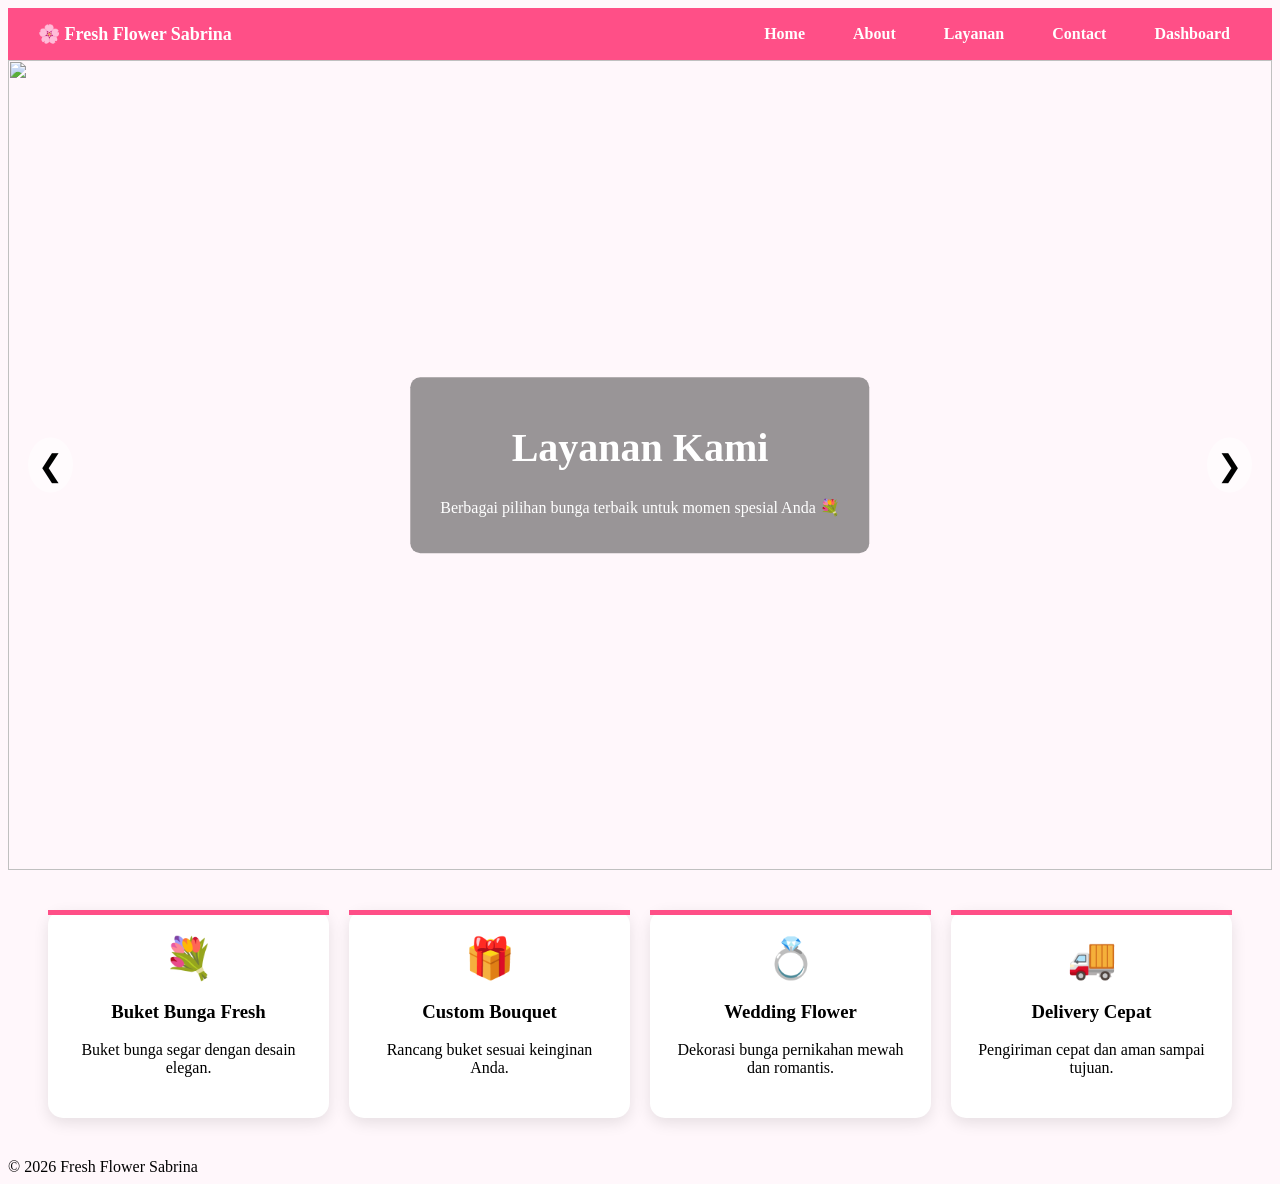
==== layanan.html @ d6aa2071 "Add files via upload" ====
<!DOCTYPE html>
<html>
<head>
    <title>Layanan - Fresh Flower Sabrina</title>
    <link rel="stylesheet" href="style.css">
</head>
<body>

<!-- NAVBAR -->
<div class="navbar">
    <div class="logo">🌸 Fresh Flower Sabrina</div>

    <div class="nav-links">
        <a href="index.html">Home</a>
        <a href="about.html">About</a>
        <a href="layanan.html">Layanan</a>
        <a href="contact.html">Contact</a>
        <a href="dashboard.html">Dashboard</a>
    </div>
</div>

<!-- HERO + SLIDER -->
<div class="slider-container">

    <div class="slide active">
        <img src="photo/freshbanget1.jpg">
    </div>

    <div class="slide">
        <img src="photo/freshbanget2.jpg">
    </div>

    <div class="slide">
        <img src="photo/freshbanget3.jpg">
    </div>

    <div class="slide">
        <img src="photo/freshbanget4.jpg">
    </div>

    <!-- overlay tulisan -->
    <div class="overlay-text">
        <h1>Layanan Kami</h1>
        <p>Berbagai pilihan bunga terbaik untuk momen spesial Anda 💐</p>
    </div>

    <!-- tombol slider -->
    <button class="prev" onclick="changeSlide(-1)">❮</button>
    <button class="next" onclick="changeSlide(1)">❯</button>

</div>

<!-- CONTENT -->
<div class="container">

    <div class="service-card">
        <div class="icon">💐</div>
        <h3>Buket Bunga Fresh</h3>
        <p>Buket bunga segar dengan desain elegan.</p>
    </div>

    <div class="service-card">
        <div class="icon">🎁</div>
        <h3>Custom Bouquet</h3>
        <p>Rancang buket sesuai keinginan Anda.</p>
    </div>

    <div class="service-card">
        <div class="icon">💍</div>
        <h3>Wedding Flower</h3>
        <p>Dekorasi bunga pernikahan mewah dan romantis.</p>
    </div>

    <div class="service-card">
        <div class="icon">🚚</div>
        <h3>Delivery Cepat</h3>
        <p>Pengiriman cepat dan aman sampai tujuan.</p>
    </div>

</div>

<footer>
    © 2026 Fresh Flower Sabrina
</footer>

<script src="script.js"></script>

</body>
</html>
---- style.css ----
body {
    background: #fff7fb;
}

.hero {
    background: linear-gradient(to right, #ff6fa1, #ffb6c1);
    color: white;
    padding: 80px 20px;
    text-align: center;
}

.navbar {
    background: #ff4f87;
}

.card {
    border-left: 5px solid #ff4f87;
}
.navbar {
    background: #ff4f87;
    padding: 15px 30px;
    display: flex;
    justify-content: space-between;
    align-items: center;
    color: white;
    .navbar {
    background: #ff4f87;
    padding: 15px 30px;
    display: flex;
    justify-content: space-between;
    align-items: center;
    color: white;

    position: fixed;
    top: 0;
    left: 0;
    width: 100%;
    z-index: 1000;
}

body {
    margin: 0;
    padding-top: 70px;
}

}

.logo {
    font-size: 18px;
    font-weight: bold;
}

.nav-links a {
    color: white;
    text-decoration: none;
    margin-left: 20px;
    font-weight: bold;
    transition: 0.3s;
    padding: 8px 12px;
    border-radius: 8px;
}

.nav-links a:hover {
    background: white;
    color: #ff4f87;
}
.hero {
    background: url('https://images.unsplash.com/photo-1526045612212-70caf35c14df') center/cover no-repeat;
    height: 90vh;
    display: flex;
    align-items: center;
    justify-content: center;
    text-align: center;
    color: white;
    position: relative;
}

/* overlay gelap biar teks jelas */
.hero::before {
    content: "";
    position: absolute;
    top: 0;
    left: 0;
    right: 0;
    bottom: 0;
    background: rgba(0,0,0,0.5);
}

.hero-content {
    position: relative;
    max-width: 700px;
    padding: 20px;
}

.hero h1 {
    font-size: 50px;
    margin-bottom: 15px;
}

.hero p {
    font-size: 18px;
    margin-bottom: 25px;
}

.hero-btn {
    display: flex;
    justify-content: center;
    gap: 15px;
}

/* tombol */
.btn {
    background: #ff4f87;
    color: white;
    padding: 12px 20px;
    text-decoration: none;
    border-radius: 30px;
    font-weight: bold;
    transition: 0.3s;
}

.btn:hover {
    background: #ff2f6d;
}

.btn-outline {
    border: 2px solid white;
    color: white;
    padding: 12px 20px;
    text-decoration: none;
    border-radius: 30px;
    font-weight: bold;
    transition: 0.3s;
}

.btn-outline:hover {
    background: white;
    color: #ff4f87;
}
/* HERO */
.hero {
    background: linear-gradient(to right, #ff6fa1, #ffb6c1);
    color: white;
    padding: 80px 20px;
    text-align: center;
}

.hero-content h1 {
    font-size: 42px;
    margin-bottom: 10px;
}

.hero-content p {
    font-size: 18px;
}

/* CONTAINER */
.container {
    padding: 40px;
    display: grid;
    grid-template-columns: repeat(auto-fit, minmax(250px, 1fr));
    gap: 20px;
}

/* SERVICE CARD */
.service-card {
    background: white;
    padding: 25px;
    border-radius: 15px;
    text-align: center;
    box-shadow: 0 5px 15px rgba(0,0,0,0.1);
    transition: 0.3s;
    position: relative;
}

.service-card:hover {
    transform: translateY(-8px);
    box-shadow: 0 10px 25px rgba(0,0,0,0.2);
}

/* ICON */
.icon {
    font-size: 40px;
    margin-bottom: 10px;
}

/* garis atas */
.service-card::before {
    content: "";
    position: absolute;
    width: 100%;
    height: 5px;
    background: #ff4f87;
    top: 0;
    left: 0;
}
/* SLIDER FULL BACKGROUND */
.slider-container {
    position: relative;
    height: 90vh;
    overflow: hidden;
}

/* setiap slide */
.slide {
    display: none;
    position: absolute;
    width: 100%;
    height: 100%;
}

.slide img {
    width: 100%;
    height: 100%;
    object-fit: cover;
}

/* aktif slide */
.active {
    display: block;
}

/* overlay tulisan */
.overlay-text {
    position: absolute;
    top: 50%;
    left: 50%;
    transform: translate(-50%, -50%);
    color: white;
    text-align: center;
    background: rgba(0,0,0,0.4);
    padding: 20px 30px;
    border-radius: 10px;
}

.overlay-text h1 {
    font-size: 40px;
}

/* tombol next prev */
.prev, .next {
    position: absolute;
    top: 50%;
    transform: translateY(-50%);
    background: rgba(255,255,255,0.5);
    border: none;
    font-size: 30px;
    padding: 10px;
    cursor: pointer;
    border-radius: 50%;
}

.prev { left: 20px; }
.next { right: 20px; }

.prev:hover, .next:hover {
    background: white;
}
/* MODAL BACKGROUND */
.modal {
    display: none;
    position: fixed;
    z-index: 999;
    left: 0;
    top: 0;
    width: 100%;
    height: 100%;
    background: rgba(0,0,0,0.6);
}

/* BOX POPUP */
.modal-content {
    background: white;
    padding: 25px;
    width: 300px;
    margin: 15% auto;
    border-radius: 15px;
    text-align: center;
    animation: pop 0.3s ease;
}

/* ANIMASI MUNCUL */
@keyframes pop {
    from { transform: scale(0.7); opacity: 0; }
    to { transform: scale(1); opacity: 1; }
}

/* BUTTON MODAL */
.btn-modal {
    background: #ff4f87;
    color: white;
    border: none;
    padding: 10px 15px;
    margin-top: 10px;
    border-radius: 20px;
    cursor: pointer;
}

.btn-cancel {
    background: gray;
    color: white;
    border: none;
    padding: 10px 15px;
    margin-top: 10px;
    border-radius: 20px;
    cursor: pointer;
}
/* HERO ABOUT */
.about-hero {
    height: 70vh;
    background: url('https://images.unsplash.com/photo-1526045612212-70caf35c14df?auto=format&fit=crop&w=1920&q=80')
    center/cover no-repeat;
    display: flex;
    align-items: center;
    justify-content: center;
    position: relative;
    color: white;
}
.about-overlay {
    background: rgba(0,0,0,0.5);
    padding: 30px;
    text-align: center;
    border-radius: 15px;
}

.about-overlay h1 {
    font-size: 40px;
}

/* CARD ABOUT */
.about-card {
    background: white;
    padding: 25px;
    margin-bottom: 20px;
    border-radius: 15px;
    box-shadow: 0 5px 15px rgba(0,0,0,0.1);
    transition: 0.3s;
}

.about-card:hover {
    transform: translateY(-5px);
}
/* CONTACT CARD */
.contact-card {
    background: white;
    padding: 25px;
    border-radius: 15px;
    text-align: center;
    box-shadow: 0 5px 15px rgba(0,0,0,0.1);
    transition: 0.3s;
}

.contact-card:hover {
    transform: translateY(-8px);
}

/* ICON BESAR */
.contact-card .icon {
    font-size: 40px;
    margin-bottom: 10px;
}
/* DASHBOARD CONTAINER */
.dashboard-container {
    padding: 40px;
    display: grid;
    grid-template-columns: repeat(auto-fit, minmax(220px, 1fr));
    gap: 20px;
}

/* DASH CARD */
.dash-card {
    background: white;
    padding: 25px;
    border-radius: 15px;
    text-align: center;
    box-shadow: 0 5px 15px rgba(0,0,0,0.1);
    transition: 0.3s;
    position: relative;
}

.dash-card:hover {
    transform: translateY(-10px);
    box-shadow: 0 10px 25px rgba(0,0,0,0.2);
}

/* ICON DASHBOARD */
.dash-card .icon {
    font-size: 40px;
    margin-bottom: 10px;
}

/* angka besar */
.dash-card p {
    font-size: 22px;
    font-weight: bold;
    color: #ff4f87;
}
/* CONTACT HERO BACKGROUND */
.contact-hero {
    height: 70vh;
    background: url('https://images.unsplash.com/photo-1526045612212-70caf35c14df?auto=format&fit=crop&w=1920&q=80')
    center/cover no-repeat;
    display: flex;
    align-items: center;
    justify-content: center;
    position: relative;
    color: white;
}

/* overlay gelap */
.contact-overlay {
    background: rgba(0,0,0,0.5);
    padding: 30px 40px;
    text-align: center;
    border-radius: 15px;
}

.contact-overlay h1 {
    font-size: 40px;
    margin-bottom: 10px;
}
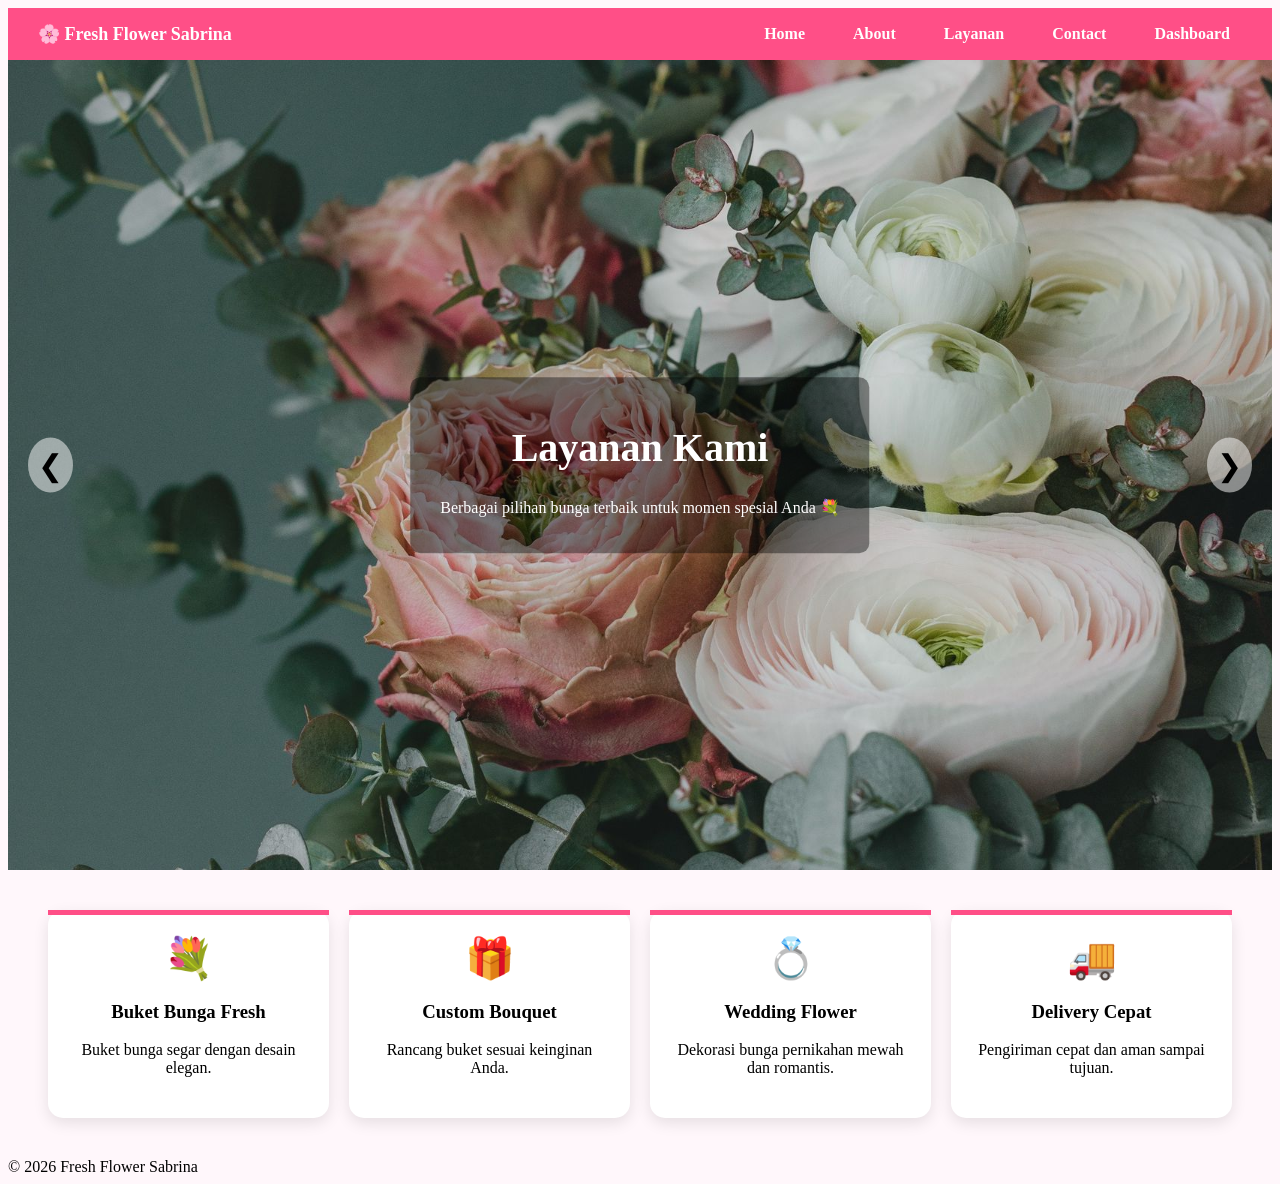
==== commit d7ffdaa3: "layanan.html" ====
--- a/layanan.html
+++ b/layanan.html
@@ -23,19 +23,19 @@
 <div class="slider-container">
 
     <div class="slide active">
-        <img src="photo/freshbanget1.jpg">
+        <img src="freshbanget1.jpg">
     </div>
 
     <div class="slide">
-        <img src="photo/freshbanget2.jpg">
+        <img src="freshbanget2.jpg">
     </div>
 
     <div class="slide">
-        <img src="photo/freshbanget3.jpg">
+        <img src="freshbanget3.jpg">
     </div>
 
     <div class="slide">
-        <img src="photo/freshbanget4.jpg">
+        <img src="freshbanget4.jpg">
     </div>
 
     <!-- overlay tulisan -->
@@ -86,4 +86,4 @@
 <script src="script.js"></script>
 
 </body>
-</html>+</html>
